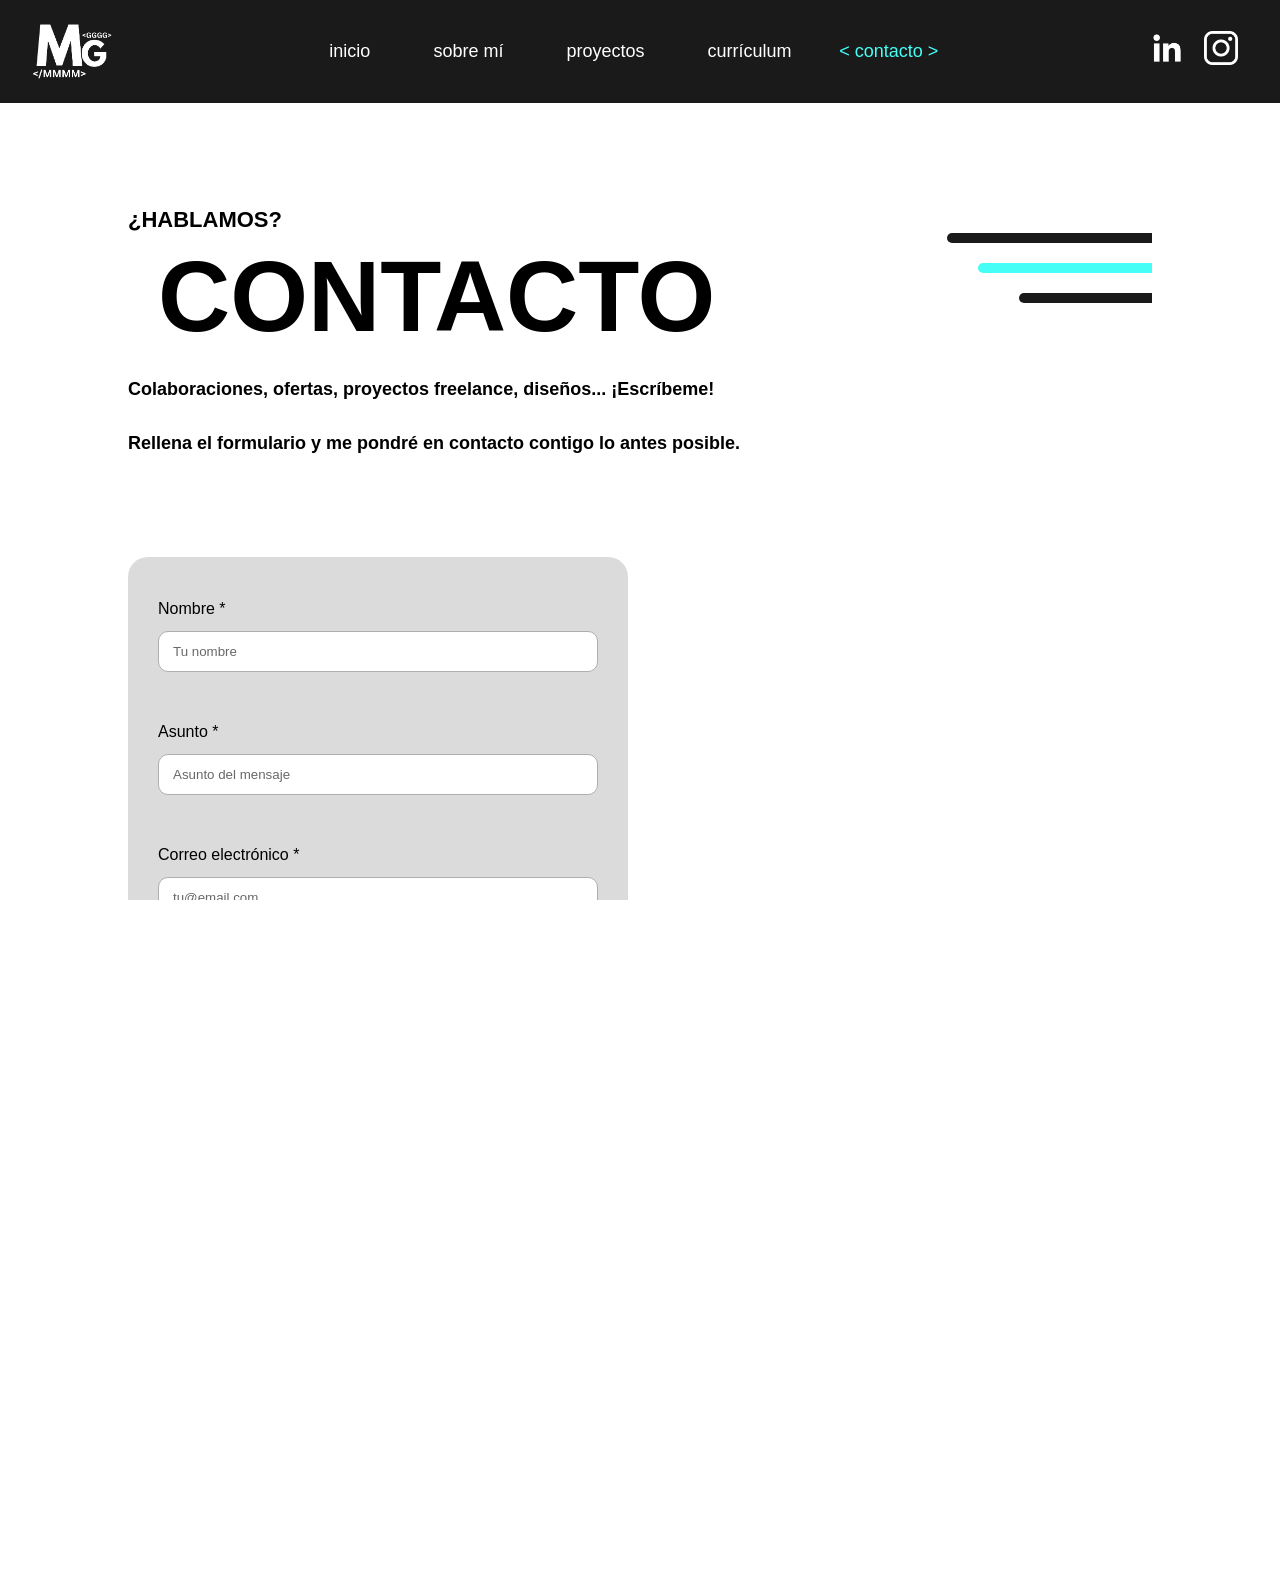
==== pages/contacto.html @ 73f835e0 "Initial commit" ====
<!DOCTYPE html>
<html lang="es">
<head>
    <meta charset="UTF-8">
    <meta name="viewport" content="width=device-width, initial-scale=1.0">
    <title>Miguel Gisbert - Contacto</title>

    <link rel="icon" type="image/png" href="../favicon/favicon-96x96.png" sizes="96x96" />
    <link rel="icon" type="image/svg+xml" href="../favicon/favicon.svg" />
    <link rel="shortcut icon" href="../favicon/favicon.ico" />
    <link rel="apple-touch-icon" sizes="180x180" href="../favicon/apple-touch-icon.png" />
    <meta name="apple-mobile-web-app-title" content="Miguel Gisbert" />
    <link rel="manifest" href="../favicon/site.webmanifest" />

    <link rel="stylesheet" href="../css/generic.css">
</head>

<body>
    <header>
        
        <img class="header_logo" src="../media/logo_white.png" alt="header_logo">

        <div class="hamburguer_box off">
            <img class="hamburguer_menu" src="../media/menu_hamburguesa.png" alt="hamburguer_menu">
        </div>
       
        <nav class="menu_header">
            <a class="nav_link white" href="../index.html">
                <span class="sign">&lt;</span>
                <span class="text_plain">inicio</span>
                <span class="sign">&gt;</span>
            </a>
            <a class="nav_link white" href="../pages/sobre_mi.html">
                <span class="sign">&lt;</span>
                <span class="text_plain">sobre mí</span>
                <span class="sign">&gt;</span>
            </a>
            <a class="nav_link white" href="../pages/proyectos.html">
                <span class="sign">&lt;</span>
                <span class="text_plain">proyectos</span>
                <span class="sign">&gt;</span>
            </a>
            <a class="nav_link white" href="../pages/curriculum.html">
                <span class="sign">&lt;</span>
                <span class="text_plain">currículum</span>
                <span class="sign">&gt;</span>
            </a>
            <a class="nav_link white selected active" href="../pages/contacto.html">
                <span class="sign">&lt;</span>
                <span class="text_plain">contacto</span>
                <span class="sign">&gt;</span>
            </a>
        </nav>

        <div class="hamburguer_overlay">

            <img class="overlay_logo" src="../media/logo_white.png" alt="header_logo">

            <nav class="menu_responsive">
                <a class="nav_link white" href="../index.html">
                    <span class="sign">&lt;</span>
                    <span class="text_plain">inicio</span>
                    <span class="sign">&gt;</span>
                </a>
                <a class="nav_link white" href="../pages/sobre_mi.html">
                    <span class="sign">&lt;</span>
                    <span class="text_plain">sobre mí</span>
                    <span class="sign">&gt;</span>
                </a>
                <a class="nav_link white" href="../pages/proyectos.html">
                    <span class="sign">&lt;</span>
                    <span class="text_plain">proyectos</span>
                    <span class="sign">&gt;</span>
                </a>
                <a class="nav_link white" href="../pages/curriculum.html">
                    <span class="sign">&lt;</span>
                    <span class="text_plain">currículum</span>
                    <span class="sign">&gt;</span>
                </a>
                <a class="nav_link white selected active" href="../pages/contacto.html">
                    <span class="sign">&lt;</span>
                    <span class="text_plain">contacto</span>
                    <span class="sign">&gt;</span>
                </a>
            </nav>

            <div class="overlay_social">
                <a class="logo_social_overlay logo_linkedin" href="https://www.linkedin.com/in/miguelgisbertrobert" target="_blank" rel="noopener noreferrer">
                    <img src="../media/logo_linkedin.png" alt="logo_linkedin">
                </a>
                <a class="logo_social_overlay logo_instagram" href="https://www.instagram.com/miguelgisbert12/" target="_blank" rel="noopener noreferrer">
                    <img src="../media/logo_instagram.png" alt="logo_instagram">
                </a>
            </div>
        </div>

        <div class="header_social">
            <a class="logo_social_header logo_linkedin" href="https://www.linkedin.com/in/miguelgisbertrobert" target="_blank" rel="noopener noreferrer">
                <img src="../media/logo_linkedin.png" alt="logo_linkedin">
            </a>
            <a class="logo_social_header logo_instagram" href="https://www.instagram.com/miguelgisbert12/" target="_blank" rel="noopener noreferrer">
                <img src="../media/logo_instagram.png" alt="logo_instagram">
            </a>
        </div>
    </header>

    <main>
        <div class="centered guided">
            <section id="contact_section">
                <section id="block_title_contact">
                    <h3>¿HABLAMOS?</h3>
                    <div id="title_contact">
                        <h2>CONTACTO</h2>
                    </div>
                </section>

                <div id="order_box_contact" class="order_box">
                    <div id="contact_lines" class="decoration_lines_box">
                        <hr class="long_line">
                        <hr class="medium_line">
                        <hr class="short_line">
                    </div>
                </div>
            </section>

            <section id="contact_main">
                <h3>
                    Colaboraciones, ofertas, proyectos freelance, diseños... ¡Escríbeme! <br><br>
                    Rellena el formulario y me pondré en contacto contigo lo antes posible.
                </h3>

                <div id="contact_main_row">
                    <form id="contact_form" novalidate netlify>

                        <div class="form_box">

                            <div class="form_row">
                                <label for="cf_name">Nombre *</label>
                                <input type="text" name="name" id="cf_name" required autocomplete="name" placeholder="Tu nombre">
                                <p class="error" id="err_name" aria-live="polite"></p>
                            </div>

                            <div class="form_row">
                                <label for="cf_subject">Asunto *</label>
                                <input type="text" name="subject" id="cf_subject" required placeholder="Asunto del mensaje">
                                <p class="error" id="err_subject" aria-live="polite"></p>
                            </div>

                        </div>

                        <div class="form_box">

                            <div class="form_row">
                                <label for="cf_email">Correo electrónico *</label>
                                <input type="email" name="email" id="cf_email" required autocomplete="email" inputmode="email" placeholder="tu@email.com">
                                <p class="error" id="err_email" aria-live="polite"></p>
                            </div>

                            <div class="form_row">
                                <label for="cf_phone">Teléfono (opcional)</label>
                                <input type="tel" name="phone" id="cf_phone" autocomplete="tel" inputmode="tel" placeholder="+34 666 666 666" pattern="^[0-9+()\-.\s]{6,}$">
                                <p class="error" id="err_phone" aria-live="polite"></p>
                            </div>

                        </div>

                        <div class="form_row">
                            <label for="cf_message">Mensaje *</label>
                            <textarea name="message" id="cf_message" rows="6" required placeholder="Escribe aquí tu mensaje..."></textarea>
                            <p class="error" id="err_message" aria-live="polite"></p>
                        </div>

                        <button type="submit" id="cf_submit">
                            <span>Enviar</span>
                        </button>

                        <p class="form_feedback" id="cf_feedback" aria-live="polite"></p>

                    </form>

                    <img id="logo_black_big" src="../media/logo_black_smoothed.png" alt="logo_mg">
                </div>

                
            </section>
        </div>

        <div id="arrow_up">
            <img class="arrowup" src="../media/up_arrow.png" alt="arrow_up">
            <img class="arrowup_visible" src="../media/up_arrow.png" alt="arrow_up">
        </div>
        
    </main>

    <footer>
        <div class="footer_info">
            <p><span class="poppins_regular">© Mg 2025</span> Miguel Gisbert Robert</p>
        </div>

        <nav class="menu_footer">
            <a class="nav_link_footer" href="../index.html">inicio</a>
            <a class="nav_link_footer" href="../pages/sobre_mi.html">sobre mí</a>
            <a class="nav_link_footer" href="../pages/proyectos.html">proyectos</a>
            <a class="nav_link_footer" href="../pages/curriculum.html">currículum</a>
            <a class="nav_link_footer" href="../pages/contacto.html">contacto</a>
        </nav>
    </footer>

    <script src="../js/generic.js"></script>
</body>

</html>
---- css/generic.css ----
/* Estilos generales */
/* ------------------------------------------------------------------------- */

/* Paleta de colores */

.black {
    color: #1A1A1A;
}

.black_background {
    background-color: #1A1A1A;
}

.white {
    color: white;
}

.white_background {
    background-color: white;
}

.blue {
    color: #45FFF6;
}

.blue_background {
    background-color: #45FFF6;
}

.grey {
    color: #AEAEAE; 
}

.grey_background {
    background-color: #AEAEAE;
}

.dark_grey {
    color: #686868;
}

.dark_grey_background {
    background-color: #686868;
}

.light_grey {
    color: #D9D9D9;
}

.light_grey_background {
    background-color: #D9D9D9;
}

.transparent_grey {
    color: #EDEDED;
}

.transparent_grey_background {
    background-color: #EDEDED;
}

.green {
    color: #C9E265;
}

.red {
    color: rgb(253, 63, 63);
}

.orange {
    color: rgb(255, 136, 0);
}

.yellow {
    color: #FFB927;
}

.pink {
    color: #FF849D;
}

.dark_blue {
    color: #499092;
}

.green_background {
    background-color: #C9E265;
}

/* Fuentes y estilos */

@font-face { /* Poppins regular */
    font-family: Poppins_regular;
    src: url(../fonts/Poppins/Poppins-Regular.ttf);
}

@font-face { /* Poppins semibold */
    font-family: Poppins_semibold;
    src: url(../fonts/Poppins/Poppins-SemiBold.ttf);
}

@font-face { /* Poppins bold */
    font-family: Poppins_bold;
    src: url(../fonts/Poppins/Poppins-Bold.ttf);
    font-weight: bold;
}

@font-face { /* Poppins italic */
    font-family: Poppins_italic;
    src: url(../fonts/Poppins/Poppins-Italic.ttf);
}

@font-face { /* Poppins light */
    font-family: Poppins_light;
    src: url(../fonts/Poppins/Poppins-Light.ttf);
}

@font-face { /* League Spartan regular */
    font-family: League_spartan_regular;
    src: url(../fonts/League_Spartan/static/LeagueSpartan-Regular.ttf);
}

@font-face { /* League Spartan semibold */
    font-family: League_spartan_semibold;
    src: url(../fonts/League_Spartan/static/LeagueSpartan-SemiBold.ttf);
}

@font-face { /* League Spartan bold */
    font-family: League_spartan_bold;
    src: url(../fonts/League_Spartan/static/LeagueSpartan-Bold.ttf);
}

@font-face { /* League spartan light */
    font-family: League_spartan_light;
    src: url(../fonts/League_Spartan/static/LeagueSpartan-Light.ttf);
}

.poppins_regular {
    font-family: 'Poppins_regular', sans-serif;
}

.poppins_semibold {
    font-family: 'Poppins_semibold', sans-serif;
}

.poppins_bold {
    font-family: 'Poppins_bold', sans-serif;
}

.poppins_italic {
    font-family: 'Poppins_italic', sans-serif;
}

.poppins_light {
    font-family: 'Poppins_light', sans-serif;
}

.league_spartan_regular {
    font-family: 'League_spartan_regular', sans-serif;
}

.league_spartan_semibold {
    font-family: 'League_spartan_semibold', sans-serif;
}

.league_spartan_bold {
    font-family: 'League_spartan_bold', sans-serif;
}

.league_spartan_light {
    font-family: 'League_spartan_light', sans-serif;
}

/* Configuración básica */

* {
    margin: 0;
    padding: 0;
    box-sizing: border-box;
    overflow: hidden;
}

body {
    overflow-y: scroll;
}

html, body {
    height: 100%;
    line-height: 1.5;
    font-family: 'Poppins_regular', sans-serif;
    font-size: 16px;
}

a {
    text-decoration: none;
    color: inherit;
}

ul, ol {
    list-style: none;
}

/* Configuración avanzada */

.selected {
    color: #45FFF6;
}

.off {
    display: none !important;
}

/* CSS común en todas las páginas */
/* ---------------------------------------------------------------------------- */

/* Volver al principio de la página */

#arrow_up {
    position: absolute;
    z-index: 2;
    right: 0;
    bottom: 0;
    margin: 0px 40px 70px 0px;
    display: flex;
    flex-direction: column;
    cursor: pointer;
    padding-bottom: 20px;
    transition: opacity 0.5s ease;
}

#arrow_up img {
    width: 48px;
}

.arrowup {
    opacity: 0;
    transition: opacity 0.5s ease;
}

#arrow_up:hover .arrowup {
    opacity: 1;
}

/* Header */

header {
    width: 100%;
    display: flex;
    background-color: #1A1A1A;
    justify-content: space-evenly;
    align-items: center;
    gap: 1rem;
    padding: 0.2rem 2rem;
}

.header_logo {
    width: 80px;
    margin: 20px 0px;
    transition: transform 0.5s ease;
    cursor: pointer;
}

.header_logo:hover {
    transform: scale(0.97);
}

.hamburguer_size {
    clip-path: circle(150% at top right);
    flex-direction: column;
}

.header_social {
    height: auto;
    display: flex;
    justify-content: center;
}

.logo_social_header img {
    width: 100%;
    max-width: 34px;
    margin: 10px;
    transition: opacity 0.5s ease;
}

.logo_linkedin img:hover, .logo_instagram img:hover {
    opacity: 0.8;
}

.menu_header {
    display: flex;
    justify-content: center;
    gap: 2rem;
    flex: 1;
    text-align: center;
}

.nav_link {
    font-family: 'Poppins_regular', sans-serif;
    font-size: 18px;
    text-decoration: none;
}

.nav_link .sign {
    opacity: 0;
    transition: opacity 0.3s ease;
}

.nav_link.active .sign {
    opacity: 1;
}

/* Overlay menú hamburguesa */

.hamburguer_overlay {
    position: fixed;
    top: 0;
    left: 0;
    width: 100vw;
    height: 100vh;
    background: #000;
    clip-path: circle(0% at top right);
    transition: clip-path 0.6s ease-in-out;
    z-index: 99;
    display: flex;
    flex-direction: column;
    gap: 100px;
    justify-content: flex-start;
    align-items: center;
    padding: 2rem;
    padding-top: 200px;
    box-sizing: border-box;
}

.hamburguer_overlay.activo {
    clip-path: circle(150% at top right);
}

.menu_responsive {
    display: flex;
    flex-direction: column;
    gap: 60px;
    align-items: center;
}

.menu_responsive a {
    color: white;
    text-decoration: none;
    font-size: 1.5rem;
}

.menu_responsive a.selected {
    color: #45FFF6;
}

body.menu_abierto {
    overflow: hidden;
    padding-right: 15px;
}

.overlay_logo {
    width: 60px;
    overflow: visible;
    margin: 23px 0px 0px 32px; 
    transition: transform 0.5s ease;
    position: absolute;
    left: 0;
    top: 0;
    cursor: pointer;
}

.overlay_logo:hover {
    transform: scale(0.97);
}

.overlay_social {
    position: absolute;
    right: 0;
    bottom: 0;
    margin: 0px 50px 50px 0px;
    display: flex;
    gap: 20px;
}

.logo_social_overlay img {
    width: 34px;
    transition: opacity 0.4s ease;
}

.hamburguer_menu {
    width: 40px;
    cursor: pointer;
    transition: opacity 0.5s ease;
}

.hamburguer_menu:hover {
    opacity: 0.5;
}

/* Footer */

footer {
    padding: 20px 0px 20px 0px;
    display: flex;
    justify-content: space-around;
    background-color: #D9D9D9;
}

footer p, footer a {
    font-family: 'Poppins_light', sans-serif;
}

footer a:hover {
    text-decoration: underline;
}

.menu_footer {
    width: auto;
    display: flex;
    gap: 20px;
}

/* CSS página principal */
/* ---------------------------------------------------------------------------- */

/* Carousel principal */

#carousel {
    width: 100%;
    height: 650px;
    overflow: hidden;
    display: flex;
    position: relative;
    justify-content: space-around;
    gap: 150px;
    border-bottom: 2px solid #e2e2e2
}

.main_image {
    position: absolute;
    z-index: 1;
    left: 0;
    right: 0;
    bottom: 0;
    margin: auto;
    transition: transform 1s ease;
    height: 90%;
    margin-top: 80px;
    pointer-events: none;
}

.exit_right_img {
    transform: translateX(200%);
}

.static_img {
    transition: transform 1s ease;
    transform: translateX(0%);
}

.exit_left_img {
    transform: translateX(-200%);
}

.menu_category {
    font-size: 42px;
    color: #AEAEAE;
    cursor: pointer;
    height: fit-content;
}

.menu_category:hover {
    text-decoration: overline;
}

#web_design_category {
    margin-top: 200px;
    margin-right: -70px;
}

#video_category {
    margin-top: 300px;
}

.category_selected {
    color: #1A1A1A;
}

/* Sección últimos proyectos */

.last_projects {
    width: 100%;
    display: flex;
    flex-direction: column;
    align-items: center;
    margin: 60px 0px 60px 0px;
    transition: opacity 0.5s ease, transform 0.5s ease;
    opacity: 1;
    transform: translateY(0px);
}

.animation_exit {
    opacity: 0;
    transform: translateY(20px);
    pointer-events: none;
}

.animation_entry {
    opacity: 1;
    transform: translateY(0px) !important;
    pointer-events: auto;
}

.move_down {
    transform: translateY(20px);
}

.txt_ultimos_proyectos {
    font-size: 40px;
}

.txt_categoria_proyecto {
    font-size: 30px;
    color: #686868;
    margin-bottom: 20px;
}

.projects_box {
    display: grid;
    grid-template-columns: repeat(3, 1fr);  /* Modificar si hay menos de 3 proyectos */
    gap: 24px;
    justify-content: center;
    padding: 0 40px;
    box-sizing: border-box;
    margin: 30px 0;
    overflow: visible;
}

.project_box {
    background-color: white;
    border-radius: 16px;
    box-shadow: 0 8px 30px rgba(0, 0, 0, 0.12);
    overflow: hidden;
    transition: transform 0.3s ease, box-shadow 0.3s ease;
    display: flex;
    flex-direction: column;
    cursor: pointer;
}

.project_box:hover {
    transform: translateY(-6px);
    box-shadow: 0 16px 40px rgba(0, 0, 0, 0.12);
}

.img_frame {
    width: 100%;
    overflow: hidden;
    display: flex;
    justify-content: center;
    align-items: center;
}

.img_frame img {
    width: 100%;
    height: 300px;
    object-fit: cover;
    display: block;
    border-radius: 16px 16px 0 0;
}

.info_project_box {
    width: 100%;
    display: flex;
    flex-direction: column;
    align-items: flex-start;
    padding: 20px;
    margin-top: 10px;
    gap: 5px;
}

.project_title {
    font-size: 30px;
    color: #1A1A1A;
    margin: 0;
    font-family: 'League_spartan_regular', sans-serif;
}

.date {
    font-family: 'League_spartan_regular', sans-serif;
    font-size: 20px;
    color: #686868;
    margin: 0;
}

.tag_box {
    display: flex;
    gap: 8px;
    margin-top: 20px;
}

.tag {
    background-color: #45FFF6;
    color: #1A1A1A;
    font-size: 16px;
    padding: 8px 20px 4px 20px;
    border-radius: 20px;
    font-weight: 500;
    text-transform: uppercase;
    border: 1px solid #EDEDED;
}

.tag p {
    font-family: 'League_spartan_semibold';
}

.small_screen_text {
    display: none;
}

/* CSS sobre mí */
/* ---------------------------------------------------------------------------- */

.centered {
    width: 80%;
    display: flex;
    flex-direction: column;
    justify-content: center;
    margin: auto;
}

.not_centered {
    width: 100%;
    display: flex;
    flex-direction: column;
    justify-content: center;
    margin: auto;
}

/* Bloque introductorio */

#introduction_section {
    width: 100%;
    display: flex;
    flex-direction: row;
    justify-content: center;
    margin-top: 100px;
    margin-bottom: 130px;
}

#block_about {
    display: flex;
    flex-direction: column;
    width: 50%;
}

#block_about h2 {
    font-family: 'Poppins_light', sans-serif;
    font-size: 100px;
    overflow: hidden;
}

#block_about h3 {
    font-size: 22px;
}

#block_about #title_mg {
    line-height: 1.0;
    margin: 10px 0px 70px 30px;
}

#description_mg {
    display: flex;
    flex-direction: column;
    gap: 30px;
    width: 80%;
}

#subtitle_description {
    font-size: 18px;
}

#block_image {
    width: 50%;
    height: 800px;
    display: flex;
    border-radius: 20px;
    justify-content: flex-end;
}

#block_image img {
    max-width: 100%;
    height: auto;
    object-fit: cover;
    object-position: center center;
    border-radius: 20px;
}

/* Bloque diseño web */

#web_info_section {
    display: flex;
    flex-direction: column;
    gap: 50px;
    margin-bottom: 200px;
}

.titles_info {
    display: flex;
    flex-direction: column;
}

.filled_box {
    background-color: #1A1A1A;
    width: 400px;
}

.filled_box h3 {
    font-family: 'League_spartan_light';
    font-size: 40px;
    padding: 8px 0px 5px 40px;
}

.outline_box {
    width: 600px;
    margin-left: 30px;
    border: 2px solid #1A1A1A;
    margin-top: -2px;
}

.outline_box p {
    padding: 12px 30px 12px 30px;
    font-family: 'Poppins_semibold', sans-serif;
    font-size: 16px;
}

.title_programmes {
    margin-left: 40px;
    font-size: 24px;
}

.programmes_and_software {
    display: flex;
    flex-direction: row;
    flex-wrap: wrap;
    gap: 30px;
}

.programme_box {
    width: 200px;
    height: auto;
    padding: 30px;
    background-color: #1A1A1A;
    border-radius: 20px;
    border-bottom: 10px solid #AEAEAE;
    display: flex;
    flex-direction: column;
    gap: 10px;
    transition: border-color 0.5s ease, transform 0.5s ease;
    cursor: pointer;
}

.programme_box:hover {
    border-bottom: 10px solid #45FFF6;
    transform: scale(0.99);
}

.programme_box:hover p {
    opacity: 1;
}

.programme_box img {
    width: 60px;
}

.programme_box h3 {
    color: white;
    font-family: 'Poppins_light', sans-serif;
    font-size: 24px;
}

.programme_box p {
    width: fit-content;;
    color: white;
    transition: opacity 0.5s ease;
    font-size: 16px;
    font-family: 'Poppins_light', sans-serif;
    text-underline-offset: 5px;
    opacity: 0;
}

/* Bloque: qué ofrezco (diseño web) */

#web_services_section {
    margin: 0;
    padding: 50px 0px 100px 0px;
    display: flex;
    flex-direction: row;
    align-items: center;
    justify-content: center;
    background-color: #EDEDED;
    position: relative;
    margin-bottom: 200px;
}

.services_section {
    width: 40%;
    display: flex;
    flex-direction: column;
    justify-content: center;
    align-items: flex-start;
}

.image_services_box {
    width: 40%;
    height: auto;
    display: flex;
    justify-content: flex-end;
    overflow: hidden;
}

#about_image2 {
    position: absolute;
    width: 300px;
    margin-right: 200px;
    bottom: 0;
}

.logo_in_circle {
    position: absolute;
    width: 90px;
    margin-right: 90px;
}

.services_section span {
    color: #AEAEAE;
}

.title_services {
    margin-bottom: 60px;
    font-size: 24px;
    margin-left: 40px;
    padding-top: 20px;
}

.services {
    display: flex;
    flex-direction: column;
    width: 100%;
}

.service_offered {
    width: fit-content;
    display: flex;
    align-items: center;
    gap: 5px;
    margin-left: 30px;
    overflow: visible;
}

.modern_ball {
    border-radius: 100%;
    background-color: #1A1A1A;
    display: flex;
    align-items: center;
    justify-content: flex-end;
    color: #45FFF6;
    font-family: 'Poppins_light', sans-serif;
}

.ball_blank1 {
    width: 60px;
    height: 60px;
    border-left: 5px solid #45FFF6;
    border-bottom: 2px solid #45FFF6;
    margin-top: -10px;
}

.ball_blank2 {
    width: 70px;
    height: 70px;
    border-left: 5px solid #45FFF6;
    border-bottom: 2px solid #45FFF6;
    margin-top: -50px;
    margin-left: 230px;
}

.ball_blank3 {
    width: 40px;
    height: 40px;
    border-left: 3px solid #45FFF6;
    border-bottom: 2px solid #45FFF6;
    margin-left: 20px;
}

.ball_blank4 {
    width: 550px;
    height: 550px;
    border-right: 10px solid #45FFF6;
    border-bottom: 10px solid #45FFF6;
    margin-top: 70px;
}

.ball1 {
    width: 150px;
    height: 150px;
    border-left: 5px solid #45FFF6;
    border-bottom: 2px solid #45FFF6;
    padding-right: 3px;
}

.ball2 {
    width: 200px;
    height: 200px;
    border-left: 5px solid #45FFF6;
    border-bottom: 2px solid #45FFF6;
    padding-right: 3px;
}

.ball3 {
    width: 150px;
    height: 150px;
    border-left: 5px solid #45FFF6;
    border-bottom: 2px solid #45FFF6;
    padding-right: 3px;
}

.ball4 {
    width: 170px;
    height: 170px;
    border-left: 5px solid #45FFF6;
    border-bottom: 2px solid #45FFF6;
    padding-right: 3px;
}

.service2 {
    margin-top: -30px;
    margin-left: 50px;
}

.service3 {
    margin-top: 10px;
}

.service4 {
    margin-top: -20px;
    margin-left: 50px;
}

/* Bloque edición de vídeo */

#logo_filmora {
    border-radius: 10px;
}

#video_info_section {
    display: flex;
    flex-direction: column;
    gap: 50px;
    margin-bottom: 200px;
}

#video_services_section {
    margin: 0;
    padding: 50px 0px 100px 0px;
    display: flex;
    flex-direction: row;
    align-items: center;
    justify-content: center;
    background-color: #EDEDED;
    position: relative;
}

.background {
    position: relative;
    z-index: 1;
    overflow: hidden;
}

.background::before {
    content: "";
    position: absolute;
    inset: 0;
    z-index: -1;
    background-image: url("../media/about_image3.png");
    background-position: center center;
    background-repeat: no-repeat;
    background-size: cover;
    transform: rotate(-25deg);
    margin-top: 60px;
}

#logo_in_circle2 {
    margin-right: 400px;
    margin-bottom: 120px;
}

/* Call to action - Descubre mis proyectos */

#call_to_action_projects {
    width: 100%;
    height: 400px;
    position: relative;
    z-index: 1;
    overflow: hidden;
    display: flex;
    justify-content: center;
    align-items: center;
}

#call_to_action_projects::before {
    content: "";
    position: absolute;
    inset: 0;
    background-image: url("../media/call_to_action.png");
    background-size: cover;
    background-repeat: none;
    zoom: 500%;
    background-position: top left 20px;
    filter: contrast(30%) brightness(145%);
    z-index: -1;
}

#redirect_projects {
    position: relative;
  display: inline-block;
  padding: 1rem 2rem;
  font-weight: bold;
  font-size: 1.1rem;
  color: #1A1A1A;
  text-decoration: none;
  text-transform: uppercase;
  border: 2px solid #1A1A1A;
  background-color: transparent;
  overflow: hidden;
  z-index: 1;
  transition: color 0.3s ease;
}

#redirect_projects::before {
  content: '';
  position: absolute;
  left: 0;
  bottom: 0;
  width: 100%;
  height: 0%;
  background-color: #45FFF6;
  z-index: -1;
  transition: height 0.3s ease;
}

#redirect_projects:hover::before {
  height: 100%;
}

#redirect_projects:hover {
  color: #1A1A1A;
}

/* CSS proyectos */
/* ---------------------------------------------------------------------------- */

/* Filtrar y ordenar proyectos */

#projects_main_section {
    width: 100%;
    display: flex;
    flex-direction: row;
    margin-top: 100px;
    margin-bottom: 100px;
    justify-content: space-between;
    overflow: visible;
}

#block_title_projects {
    display: flex;
    flex-direction: column;
    width: 50%;
}

#block_title_projects h2 {
    font-family: 'Poppins_light', sans-serif;
    font-size: 100px;
    overflow: hidden;
}

#block_title_projects h3 {
    font-size: 22px;
}

#block_title_projects #title_projects {
    line-height: 1.0;
    margin: 10px 0px 70px 30px;
}

#filters_box {
    display: flex;
    gap: 20px;
    margin-left: 32px;
}

#filters_box button {
    padding: 14px 40px;
    border-radius: 40px;
    cursor: pointer;
    font-size: 20px;
    font-family: 'League_spartan_semibold', sans-serif;
    background-color: white;
    transition: background-color 0.2s ease;
    border: 2px solid #1A1A1A;
}

#filters_box button:hover {
    background-color: #45FFF6;
}

#filters_box button.active {
    background-color: #45FFF6 !important;
}

.order_box {
    display: flex;
    flex-direction: column;
    justify-content: space-between;
    overflow: visible;
    width: 50%;
}

.decoration_lines_box {
    margin: 30px 0px 0px 0px;
    display: flex;
    flex-direction: column;
    gap: 20px;
    align-items: flex-end;
}

.decoration_lines_box hr {
    height: 10px;
    border-radius: 10px 0px 0px 10px;
    border: none;
    background-color: #1A1A1A;
}

.decoration_lines_box .long_line {
    width: 100%;
}

.decoration_lines_box .medium_line {
    width: 85%;
    background-color: #45FFF6;
}

.decoration_lines_box .short_line {
    width: 65%;
}

#order_by {
    display: flex;
    gap: 20px;
    justify-content: flex-end;
    overflow: visible;
    margin-top: 100px;
}

#order_by p {
    padding-top: 10px;
}

#accordion_buttons {
    display: flex;
    flex-direction: column;
    overflow: visible;
}

.accordion_button {
    display: flex;
    align-items: center;
    gap: 20px;
    border: 2px solid #1A1A1A;
    padding: 8px 16px;
    cursor: pointer;
    transition: all 0.3s ease,;
    order: 2;
}

.accordion_button img {
    display: none;
}

.accordion_button.order_selected {
    order: 1;
}

.accordion_button.order_selected img {
    display: block;
    width: 16px;
    transform: rotate(-90deg);
}

.accordion_button:not(.order_selected) {
    opacity: 0;
    pointer-events: none;
    max-height: 0;
    overflow: hidden;
    transform: translateY(-10px);
    transition: opacity 0.3s ease, transform 0.4s ease-in-out, max-height 0.6s ease;
}

#accordion_buttons.open .accordion_button:not(.order_selected) {
    opacity: 1;
    pointer-events: auto;
    max-height: 100px;
    transform: translateY(0);
    border-top: none;
}

#accordion_buttons.open .accordion_button:not(.order_selected):hover {
    background-color: #45FFF6;
}

.accordion_button .arrow_accordion {
    transition: transform 0.3s ease;
    display: none;
}

.accordion_button.order_selected h4 {
    font-family: 'Poppins_regular', sans-serif;
}

.accordion_button:not(.order_selected) h4 {
    font-family: 'Poppins_light', sans-serif;
}

.accordion_button.order_selected .arrow_accordion {
    display: inline-block;
}

#accordion_buttons.open .accordion_button.order_selected .arrow_accordion {
    transform: rotate(0deg);
}

/* Proyectos esquema */

#projects {
    display: flex;
    flex-direction: column;
    gap: 50px;
}

#projects h3 {
    font-family: 'League_spartan_light', sans-serif;
    font-size: 24px;
}

#projects_schema {
    display: grid;
    grid-template-columns: repeat(auto-fit, minmax(350px, 1fr));
    gap: 20px;
    max-width: 1400px;
    box-sizing: border-box;
    overflow: visible;
    margin-bottom: 100px;
}

.project_box {
    max-width: 450px;
}

/* CSS currículum */
/* ---------------------------------------------------------------------------- */

#curriculum_section {
    width: 100%;
    display: flex;
    flex-direction: row;
    margin-top: 100px;
    margin-bottom: 100px;
    justify-content: space-between;
    overflow: visible;
}

#block_title_curriculum {
    display: flex;
    flex-direction: column;
    width: 50%;
}

#block_title_curriculum h2 {
    font-family: 'Poppins_light', sans-serif;
    font-size: 100px;
    overflow: hidden;
}

#block_title_curriculum h3 {
    font-size: 22px;
}

#block_title_curriculum #title_curriculum {
    line-height: 1.0;
    margin: 10px 0px 70px 30px;
}

#curriculum_main {
    display: flex;
    flex-direction: column;
    margin-bottom: 150px;
}

.guided {
    position: relative;
}

.cv_blocks {
    gap: 100px;
    display: flex;
    flex-direction: column;
}

.cv_block_title {
    color: #45FFF6;
    font-size: 60px;
    font-family: 'League_spartan_light', sans-serif;
    padding-bottom: 30px;
}

.cv_list {
    display: flex;
    flex-direction: column;
    gap: 60px;
}

.cv_list li div {
    display: flex;
    flex-direction: row;
    align-items: baseline;
    gap: 30px;
    margin-bottom: 20px;
}

.cv_list li h4 {
    font-size: 24px;
    font-family: 'Poppins_bold', sans-serif;
}

.cv_list li h5 {
    font-size: 20px;
    font-family: 'Poppins_light', sans-serif;
    padding-bottom: 16px;
    color: #686868;
}

.cv_list li span {
    font-size: 20px;
    font-family: 'Poppins_semibold', sans-serif;
    color: #686868;
    text-align: left;
}

.cv_list p {
    font-size: 18px !important;
    line-height: 1.8;
    width: 60%;
    min-width: 920px;
}

.cursive {
    font-family: 'Poppins_italic', sans-serif !important;
    font-size: 18px !important;
}

.cv_tags {
    display: flex;
    flex-direction: column;
    gap: 20px;
}

.cv_boxes {
    gap: 20px;
    display: flex;
    flex-direction: column;
}

.cv_tags li {
    font-size: 20px;
    font-family: 'Poppins_semibold', sans-serif;
    color: #1A1A1A;
    position: relative;
    padding-left: 22px;
}

.cv_tags li::before {
  content: "·";
  position: absolute;
  left: 0;
}

#download_cv {
    position: absolute;
    right: 0;
    top: 0;
    border: 2px solid #45FFF6;
    padding: 30px 50px;
    border-radius: 20px;
    display: flex;
    flex-direction: column;
    gap: 20px;
    margin-top: 280px;
}

#download_cv h4 {
    font-size: 20px;
    font-family: 'Poppins_regular', sans-serif;
}

#download_cv a {
    background-color: #45FFF6;
    border: none;
    padding: 12px 24px;
    border-radius: 14px;
    font-size: 16px;
    font-family: 'Poppins_semibold', sans-serif;
    width: fit-content;
    cursor: pointer;
    transition: background-color 0.3s ease, transform 0.3s ease, box-shadow 0.3s ease;
    display: flex;
    align-items: center;
    gap: 10px;
}

#txt_descargar {
    transform: translateX(8px);
    transition: transform 0.3s ease;
}

#download_cv a:hover {
    background-color: white;
    box-shadow: 0 4px 12px rgba(26, 26, 26, 0.20);
}

#download_cv a:hover #txt_descargar {
    transform: translateX(0px);
}

#download_cv a img {
    width: 12px;
    transform: translateY(-40px);
    opacity: 0;
    transition: transform 0.4s ease, opacity 0.4s ease;
}

#download_cv a:hover img {
    transform: translateY(0px);
    opacity: 1;
}

.text_link {
    text-decoration: underline;
    transition: color 0.3s ease;
}

.text_link:hover {
    color: #1A1A1A;
}

#programmes_columns {
    display: flex;
    flex-direction: row;
    flex-wrap: wrap;
    gap: 100px;
}

.programmes_column {
    display: flex;
    flex-direction: column;
}

.programmes_column ul {
    margin-top: 16px;
    display: flex;
    flex-direction: column;
    gap: 10px;
    min-width: 200px;
}

.programmes_column h4 {
    font-size: 24px;
    font-family: 'Poppins_bold', sans-serif;
}

.programmes_column li {
    font-size: 18px;
}

/* CSS contacto */
/* ---------------------------------------------------------------------------- */

#contact_section {
    width: 100%;
    display: flex;
    flex-direction: row;
    margin-top: 100px;
    margin-bottom: 30px;
    justify-content: space-between;
    overflow: visible;
}

#block_title_contact {
    display: flex;
    flex-direction: column;
    width: 50%;
}

#block_title_contact h2 {
    font-family: 'Poppins_light', sans-serif;
    font-size: 100px;
    overflow: hidden;
}

#block_title_contact h3 {
    font-size: 22px;
}

#block_title_contact #title_contact {
    line-height: 1.0;
    margin: 10px 0px 0px 30px;
}

#contact_main {
    display: flex;
    flex-direction: column;
    margin-bottom: 150px;
}

#contact_main h3 {
    font-size: 18px;
}

#contact_form {
    width: 90%;
    height: auto;
    max-width: 1000px;
    background-color: #D9D9D9;
    border-radius: 20px;
    padding: 40px 30px;
    display: flex;
    flex-direction: column;
    margin-top: 100px;
    min-width: 660px;
}

#contact_form input, #contact_form textarea {
    border-radius: 10px;
    width: 100%;
    padding: 12px 14px;
    border: 1px solid #AEAEAE;
    background: #fff;
    color: #1A1A1A;
    outline: none;
    transition: border-color .2s ease, box-shadow .2s ease, background-color .2s ease;
    font-family: 'Poppins_semibold', sans-serif;
}

#contact_form textarea::placeholder, #contact_form input::placeholder {
    font-family: 'Poppins_regular', sans-serif;
    color: #686868;
}

#contact_form textarea:focus, #contact_form input:focus {
    border-color: #45FFF6;
    box-shadow: 0 0 0 3px rgba(69,255,246,0.2);
}

.error{
  min-height: 18px;
  font-size: 0.85rem;
  color: #d45a5a;
}

.form_box {
    display: flex;
    flex-direction: row;
    gap: 30px;
}

.form_row {
    display: flex;
    flex-direction: column;
    gap: 10px;
    width: 100%;
}

#cf_submit{
  align-self: start;
  background-color: #686868;
  color: white;
  border: 2px solid transparent;
  padding: 12px 60px;
  border-radius: 10px;
  font-size: 16px;
  font-family: 'Poppins_semibold', system-ui, sans-serif;
  width: fit-content;
  cursor: pointer;
  display: inline-flex;
  align-items: center;
  gap: 10px;
  transition: background-color .3s ease, box-shadow .3s ease, transform .2s ease;
  align-self: flex-end;
}

#cf_submit:hover{
  background-color: transparent;
  border: 2px solid #1A1A1A;
  color: #1A1A1A;
}

#cf_submit:active{
  transform: translateY(1px);
}

#cf_submit:disabled{
  opacity: 0.6;
  cursor: not-allowed;
}

.form_feedback{
  min-height: 20px;
  color: #1A1A1A;
  margin-top: 6px;
}

#contact_main_row {
    display: flex;
    flex-direction: row;
    justify-content: space-between;
    align-items: flex-end;
    gap: 60px;
}

#logo_black_big {
    width: 890px;
    height: auto;
}

/* CSS new horizons */
/* ---------------------------------------------------------------------------- */

.black_background {
    background-color: #1A1A1A;
}

.background_project {
    width: 100%;
}

.vrs2 {
    opacity: 0.4;
    height: min-content;
    object-fit: cover;
}

#header_horizons {
    background-image: url("../media/fondo_horizons.jpg");
    background-repeat: no-repeat;
    background-position: center center;
    background-size: cover;
}

.header_project {
    width: 100%;
    position: relative;
    padding: 200px 0px 300px 200px;
    display: flex;
    flex-direction: column;
    align-items: flex-start;
}

.flex_box_project {
    display: flex;
    align-items: center;
    gap: 100px;
    overflow: visible;
}

.back_arrow {
    width: 30px;
    transition: transform 0.5s;
    cursor: pointer;
}

.back_arrow:hover {
    transform: translateX(-10px);
}

.content_project {
    display: flex;
    flex-direction: column;
    align-items: flex-start;
    min-width: none;
    height: auto;
    padding-bottom: 300px;
}

.section_content {
    width: 1100px;
    margin-left: 200px;
}

.titles_project {
    width: 800px;
}

.main_project_titles {
    display: flex;
    flex-direction: column;
    align-items: flex-end;
    width: fit-content;
    margin: auto;
}

.tags_box {
    display: flex;
    gap: 20px;
    justify-content: flex-end;
    z-index: 20;
    margin-bottom: -40px;
}

.tags_box div {
    border-radius: 30px;
    border: 2px solid white;
    padding: 5px 20px;
}

.tags_box div h3 {
    color: white;
    font-size: 20px;
    font-family: 'Poppins_light', sans-serif;
}

.buttons_project {
    display: flex;
    flex-direction: column;
    justify-content: center;
    align-items: center;
    gap: 30px;
    margin: auto;
    margin-top: 100px;
    
}

.buttons_project button {
    background: none;
    border: 2px solid white;
    padding: 10px 80px;
    color: white;
    font-family: 'Poppins_regular', sans-serif;
    font-size: 16px;
    cursor: pointer;
    transition: background-color 0.3s, color 0.3s;
}

.buttons_project button:hover {
    background-color: white;
    color: #1A1A1A;
}

.inline_buttons {
    display: flex;
    flex-direction: row;
    gap: 30px;
}

.objective_project {
    margin-top: 150px;
}

.title_content_project {
    font-family: 'Poppins_regular', sans-serif;
    font-size: 18px;
    padding-bottom: 50px;
}

.text_content_project {
    color: white;
}

.wprocess_project div {
    display: flex;
    gap: 30px;
    align-items: flex-start;
}

.wprocess_project div h2 {
    font-size: 36px;
    color: white;
    overflow: visible;
}

.section_content {
    margin-bottom: 140px;
}

.column_transform {
    display: flex;
    flex-direction: column;
}

.studies_done {
    display: flex;
    flex-wrap: wrap;
    margin-top: 20px;
}

.studies_done div {
    padding: 10px 30px;
    border: 1px solid white;
}

.studies_done div h3 {
    color: white;
    font-size: 16px;
    font-family: 'Poppins_regular', sans-serif;
}

.point_order {
    margin-bottom: 100px;
}

#point_order2 {
    margin-top: 200px !important;
}

#point_order4 {
    margin-bottom: 0px;
}

.programmes_software {
    display: flex;
    gap: 50px;
    flex-wrap: wrap;
}

.programmes_software div {
    display: flex;
    flex-direction: column;
    align-items: center;
    justify-content: flex-end;
    gap: 20px;
}

.programmes_software div img {
    width: 80px;
}

.programmes_software div h4 {
    color: white;
    font-size: 16px;
    font-family: 'Poppins_light', sans-serif;
}

#logo_love_img {
    width: 90px;
}

.gallery_pics {
    display: grid;
    grid-template-columns: repeat(auto-fit, minmax(250px, 1fr));
    max-width: 1400px;
    object-fit: cover;
    gap: 30px;
    width: 100%;
}

.gallery_pics div {
    position: relative;
    cursor: pointer;
}

.screenshot {
    width: 100%;
    border-radius: 10px;
    transition: filter 0.3s;
}

.gallery_pics div:hover .screenshot {
    filter: brightness(20%);
}

.gallery_pics div:hover .eye_icon {
    opacity: 1;
}

.eye_icon {
    position: absolute;
    z-index: 10;
    left: 0;
    right: 0;
    top: 0;
    bottom: 0;
    margin: auto;
    width: 60px;
    opacity: 0;
    transition: opacity 0.3s;
}

.button_access_web {
    background: none;
    border: 2px solid white;
    padding: 10px 80px;
    color: white;
    font-family: 'Poppins_regular', sans-serif;
    font-size: 16px;
    cursor: pointer;
    transition: background-color 0.3s, color 0.3s;
    margin-left: 200px;
}

.button_access_web:hover {
    background-color: white;
    color: #1A1A1A;
}

#content_nh {
    background-image: url("../media/fondo_horizons2.jpg");
    background-repeat: no-repeat;
    background-position: center center;
    background-size: cover;
    background-blend-mode: color-burn;
}

.lightbox {
    display: none;
    position: fixed;
    z-index: 999;
    top: 0;
    left: 0;
    width: 100%;
    height: 100%;
    background: rgba(0, 0, 0, 0.8);
    justify-content: center;
    align-items: center;
}

.lightbox img {
    max-width: 90%;
    max-height: 80%;
    border-radius: 10px;
    box-shadow: 0 4px 12px rgba(0, 0, 0, 0.5);
}

.close {
    position: absolute;
    top: 20px;
    right: 40px;
    font-size: 40px;
    color: white;
    cursor: pointer;
    transition: opacity 0.3s;
}

.close:hover {
    opacity: 0.6;
}

/* CSS Llibreria Xàtiva */
/* ---------------------------------------------------------------------------- */

#header_llibreria_xativa {
    background-image: url("../media/llibreria_xativa1.png");
    background-repeat: no-repeat;
    background-position: center center;
    background-size: cover;
}

#content_lx {
    background-image: url("../media/llibreria_xativa4.jpg");
    background-repeat: no-repeat;
    background-position: center center;
    background-size: cover;
}

/* CSS Festival Literari de Carcaixent */
/* ---------------------------------------------------------------------------- */

#header_festival_carcaixent {
    background-image: url("../media/gallery_fc2.jpg");
    background-repeat: no-repeat;
    background-position: center 80%;
    background-size: cover;
}

#content_fc {
    background-image: url("../media/gallery_fc1.png");
    background-repeat: no-repeat;
    background-position: center center;
    background-size: cover;
}

#titles_carcaixent {
    width: 550px;
}

#content_fc p, #content_fc h3, #content_fc h2, #programmes_carcaixent h4, .btn_carcaixent {
    color: #1A1A1A !important;
}

.btn_carcaixent, #studies_carcaixent div {
    border-color: #1A1A1A !important;
}

/* CSS Visual Studio */
/* ---------------------------------------------------------------------------- */

#header_visual_studio {
    background-image: url("../media/fondo_vs1.png");
    background-repeat: no-repeat;
    background-position: center top;
    background-size: cover;
    padding: 200px 0px 200px 200px;
}

#content_vs {
    background-image: url("../media/background_vs.png");
    background-repeat: no-repeat;
    background-position: center center;
    background-size: cover;
}

#logo_vs {
    width: 500px !important;
}

#tags_box_visual {
    align-self: flex-start;
}

#tags_box_visual div {
    border-color: #1A1A1A;
}

#tags_box_visual h3 {
    color: #1A1A1A;
}

#buttons_visual button {
    color: #1A1A1A;
    border-color: #FF849D;
    background-color: white;
}

#buttons_visual button:hover, .btn_visual:hover {
    background-color: #ffe5ea;
    color: #1A1A1A;
}

#content_vs p, #content_vs h2, #studies_vs div h3 {
    color: #1A1A1A !important;
}

#studies_vs div, .btn_visual {
    border-color: #FF849D;
}

#programmes_vs div h4, .btn_visual {
    color: #1A1A1A;
}

/* CSS Ludofy */
/* ---------------------------------------------------------------------------- */

#header_ludofy {
    background-image: url("../media/ludofy_background.png");
    background-repeat: no-repeat;
    background-position: center bottom;
    background-size: cover;
    padding: 200px 0px 200px 200px;
}

#content_ludo {
    background-color: #ffe4ce;
}

#tags_box_ludofy div {
    border-color: #1A1A1A;
}

#tags_box_ludofy h3 {
    color: #1A1A1A;
}

#buttons_ludofy button, .btn_ludofy {
    color: #1A1A1A;
    border-color: #efb07d;
    background-color: white;
}

#buttons_ludofy button:hover, .btn_ludofy:hover {
    background-color: #efb07d;
}

#content_ludo p, #content_ludo h2, #studies_ludo div h3 {
    color: #1A1A1A !important;
}

#studies_ludo div {
    border-color: #1A1A1A;
}

#programmes_ludofy div h4 {
    color: #1A1A1A;
}

/* CSS Skill Swap */
/* ---------------------------------------------------------------------------- */

#header_skill {
    background-image: url("../media/fondo_skill.png");
    background-repeat: no-repeat;
    background-position: center center;
    background-size: cover;
    padding: 200px 0px 200px 200px;
}

#content_skill {
    background-color: #d2e6e7;
}

#tags_box_skill div {
    border-color: #1A1A1A;
}

#tags_box_skill h3 {
    color: #1A1A1A;
}

#buttons_skill button, .btn_skill {
    color: #1A1A1A;
    border-color: #43979a;
    background-color: white;
}

#buttons_skill button:hover, .btn_skill:hover {
    background-color: #43979a;
    color: white;
}

#content_skill p, #content_skill h2, #studies_skill div h3 {
    color: #1A1A1A !important;
}

#studies_skill div, #ranks div {
    border-color: #1A1A1A;
}

#programmes_skill div h4 {
    color: #1A1A1A;
}

#ranks {
    max-width: 700px;
}

#ranks div {
    display: flex;
    flex-direction: column;
    justify-content: center;
    align-items: center;
    text-align: center;
    width: 200px;
    height: 200px;
}

#ranks div img {
    max-width: 100px;
}

#ranks div h3 {
    color: #1A1A1A;
}

/* CSS Mg */
/* ---------------------------------------------------------------------------- */

#header_mg {
    background-image: url("../media/background_mg.png");
    background-repeat: no-repeat;
    background-position: center bottom;
    background-size: cover;
    padding: 200px 0px 200px 200px;
}

#titles_mg2 {
    display: none;
}

#content_mg {
    background-color: #1A1A1A;
}

#tags_box_mg div {
    border-color: #1A1A1A;
}

#tags_box_mg h3 {
    color: #1A1A1A;
}

#buttons_mg button, .btn_mg {
    color: #1A1A1A;
    border-color: #1A1A1A;
    background-color: white;
}

#buttons_mg button:hover, .btn_mg:hover {
    background-color: #1A1A1A;
    color: #45FFF6;
    box-shadow: 0 6px 16px rgba(69, 255, 246, 0.5);
}

#studies_mg div {
    border-color: #45FFF6;
}

#programmes_mg div h4 {
    color: white;
}


/* Media Queries */
/* ---------------------------------------------------------------------------- */

@media (hover: none) {
    #filters_box button:hover {
        background-color: white;
    }

    .arrowup {
        display: none;
    }
}

@media (max-width: 350px) { /* Móviles muy pequeños */

    /* Página principal */

    .project_box {
        min-width: 280px !important;
        height: auto;
    }

    /* Sobre mí */

    .service_offered {
        margin-left: 0px;
        gap: 10px;
    }

    .service_offered h3 {
        font-size: 16px;
    }

    .ball_blank2 {
        margin-bottom: 400px;
    }

    .service3 {
        margin-bottom: 20px;
    }

}

@media (min-width: 351px) and (max-width: 400px) {

    /* Esquema proyectos */

    .project_box {
        min-width: 300px !important;
    }

    /* Página currículum */

    #order_box_cv {
        margin-top: 140px !important;
    }

    /* New Horizons */

    .buttons_project {
        margin-top: 70px !important;
    }

    /* Festival Carcaixent */

    #header_festival_carcaixent {
        padding-top: 100px !important;
    }

}

@media (max-width: 500px) { /* Móviles pequeños */

    /* Página principal */

    .img_frame img {
        height: 250px;
    }

    .hamburguer_overlay {
        padding-top: 120px;
    }

    .menu_responsive {
        gap: 50px;
    }

    .project_box {
        min-width: 320px;
    }

    /* Sobre mí */

    .programmes_and_software {
        display: grid;
        grid-template-columns: 1fr !important;
    }

    .programme_box {
        width: 80% !important;
    }

    .separador_ofrezco {
        display: block !important;
    }

    #title_mg h2 {
        font-size: 65px !important;
    }

    #title_projects h2 {
        font-size: 42px !important;
    }

    #sep_description_mg {
        display: block !important;
    }

    .filled_box h3 {
        font-size: 32px;
    }

    .ball_blank1 {
        margin-top: 10px;
    }

    .ball_blank2 {
        margin-bottom: 40px;
    }

    .service3, .service4 {
        margin-top: 20px;
    }

    .ball1 {
        width: 180px;
    }

    .ball2 {
        width: 180px;
    }

    .ball3 {
        width: 160px;
    }

    .ball4 {
        width: 200px;
    }

    /* Página proyectos */

    #block_title_projects h3 {
        font-size: 16px !important;
    }

    .decoration_lines_box {
        gap: 10px;
    }

    .decoration_lines_box hr {
        height: 7px;
    }

    .centered {
        width: 85%;
    }

    /* Página currículum */

    #block_title_curriculum h3 {
        font-size: 16px !important;
    }

    #download_cv {
        flex-direction: column !important;
        align-items: flex-start !important;
    }

    #order_box_cv {
        margin-top: 110px !important;
    }

    .cv_block_title {
        font-size: 45px;
    }

    .cv_list h4, .programmes_column h4 {
        font-size: 22px !important;
    }

    .programmes_column li, .cv_block li {
        font-size: 18px !important;
    }

    /* Página contacto */

    #title_contact h2 {
        font-size: 46px !important;
    }

    #contact_form {
        width: 100%;
    }

    /* New Horizons */

    #header_horizons {
        background-image: url("../media/fondo_horizons_mobile.png");
        background-position: right 35% center !important;
    }

    .inline_buttons {
        flex-direction: column;
    }

    .header_project {
        padding-top: 100px;
    }

    .tags_box {
        margin-bottom: 0px !important;
    }

    .buttons_project {
        margin-top: 100px;
    }

    .button_access_web, .buttons_project div button {
        padding: 10px 40px;
    }

    /* Genérico proyectos */

    .box_filmora {
        align-items: flex-start !important;
    }

    /* Genérico todas las páginas */

    #arrow_up img {
        width: 35px;
    }

    .back_arrow {
        width: 20px !important;
    }

    .overlay_social {
        margin-bottom: 70px;
    }
}


@media (max-width: 580px) {

    /* Página principal */

    .project_box {
        margin: 0 !important;
        width: 85% !important;
    }

    .txt_ultimos_proyectos, .txt_categoria_proyecto {
        align-self: flex-start;
        margin-left: 50px;
    }

    .small_screen_text {
        display: block;
    }

    .big_screen_text {
        display: none;
    }

    /* Sobre mí */

    .service2 {
        margin-left: 0px;
    }

    .title_services {
        font-size: 22px;
    }

    .title_services span {
        font-size: 20px;
    }

    .ball_blank2 {
        margin-left: 180px;
    }

    /* Proyectos */

    #filters_box {
        gap: 10px;
        display: flex;
        flex-wrap: wrap;
    }

    #filters_box button {
        padding: 10px 30px;
        font-size: 18px;
    }

    /* Página currículum */

    .cv_block_title {
        font-size: 40px;
    }

    .cv_list h4 {
        font-size: 20px !important;
    }

    /* New Horizons */

    #header_horizons, #header_llibreria_xativa, #header_festival_carcaixent, #header_visual_studio {
        padding-top: 130px;
    }

}

@media (max-width: 650px) {

    /* Proyectos */

    #title_projects h2 {
        font-size: 60px;
    }

    #filters_box button {
        padding: 10px 30px;
    }

    /* Currículum */

    .programmes_column ul li {
        font-size: 20px;
    }

    /* Visual Studio */

    #logo_vs {
        width: 100% !important;
    }
}

@media (max-width: 767px) { /* Móviles medianos */
    
    /* Página inicio */

    #carousel {
        height: 100vw;
        width: 100%;
        margin: 0;
        padding: 0;
    }

    .menu_category {
        font-size: 6vw !important;
    }

    /* Sobre mí */

    #title_mg h2 {
        font-size: clamp(5rem, 12vw, 10rem);
    }

    #block_image {
        background-position: center right;
    }

    .ball1, .ball2, .ball3, .ball4 {
        aspect-ratio: 1 / 1;
        height: auto;
    }

    /* Proyectos */

    #shown_projects {
        font-size: 1.4rem !important;
    }

    /* Currículum */

    #block_title_curriculum h3, #block_title_contact h3 {
        font-size: 20px;
    }

    #title_curriculum h2, #title_contact h2 {
        font-size: 11vw;
    }

    #download_cv {
        margin-top: 260px !important;
    }

    #download_cv a {
        overflow: visible;
    }

    #download_cv h4 {
        font-size: 16px !important;
    }

    .cv_list li p, .cv_block_title {
        text-align: left !important;
    }

    .cv_block_title {
        line-height: 1.1;
    }

    /* Página de proyecto */

    .content_project {
        padding-left: 60px !important;
        padding-right: 60px !important;
    }

    .not_active_br {
        display: block !important;
    }
}

@media (max-width: 813px) {

    /* Página inicio */

    .projects_box {
        grid-template-columns: repeat(1, 1fr);
        width: 100%;
        gap: 50px;
    }

    .project_box {
        max-width: initial;
        width: 70%;
    }
}

@media (min-width: 541px) and (max-width: 849px) {

    /* Página currículum */

    .cv_block_title {
        font-size: 46px;
    }

    #title_curriculum h2 {
        font-size: 72px !important;
    }

    /* Festival Carcaixent */

    #header_festival_carcaixent {
        padding-top: 100px;
    }
}

@media (max-width: 850px) {

    /* Footer */

    footer {
        flex-direction: column;
        align-items: center;
        gap: 40px;
        padding: 30px 50px;
    }

    .menu_footer {
        flex-wrap: wrap;
        justify-content: center;
        
    }

    /* Sobre mí */

    .outline_box {
        width: auto;
    }

    .programmes_and_software {
        display: grid;
        grid-template-columns: auto auto;
    }

    .programme_box {
        width: auto;
    }
}

@media (max-width: 865px) {

    /* Proyectos */

    .order_box {
        flex-direction: column !important;
    }

    .decoration_lines_box {
        width: 90% !important;
    }

    /* Página de contacto */

    #logo_black_big {
        width: 80vw !important;
    }

    #jump_line {
        display: none;
    }

    /* Página de proyecto */
    
    .programmes_software div img {
        width: 60px;
    }

    #visual_studio_code {
        width: 100px;
        text-align: center;
    }
}

@media (min-width: 651px) and (max-width: 865px) {

    /* Proyectos */

    #title_projects h2 {
        font-size: 80px;
    }
}

@media (max-width: 991px) { /* Tablets */

    /* Header */

    header {
        justify-content: space-between;
    }
    
    .menu_header {
        display: none;
    }

    .header_social {
        display: none;
    }

    .hamburguer_box {
        display: block !important;
        z-index: 100;
        position: relative;
    }

    /* Sobre mí */

    .image_services_box {
        display: none;
    }

    .services_section {
        width: 80% !important;
    }

    /* Página proyecto */

    .titles_project {
        width: 100% !important;
    }

    .block_header_project {
        width: 80%;
    }

    .tags_box {
        margin-bottom: -10px;
    }

    .tags_box div h3 {
        font-size: 16px !important;
    }

    .flex_box_project {
        gap: 5%;
    }

    .back_arrow {
        position: absolute;
        top: 0;
        margin-top: 50px;
        width: 26px;
    }

    .buttons_project button {
        padding: 10px 30px;
    }

    #header_horizons {
        background-position: 60% center;
    }
}

@media (max-width: 1199px) { /* Ordenadores pequeños y tablets horizontales */

    /* Header */

    .nav_link {
        font-size: 16px;
    }

    #header_logo {
        width: 60px;
    }

    .logo_social_header img {
        width: 28px;
    }

    /* Página inicio */

    .main_image {
        left: auto;
        right: auto;
    }

    /* Proyectos */

    #projects_main_section, #curriculum_section, #contact_section {
        flex-direction: column;
    }

    #block_title_projects, #block_title_curriculum {
        width: 100% !important;
    }

    .order_box {
        width: 100% !important;
        flex-direction: row;
    }

    .decoration_lines_box {
        align-items: flex-start;
        width: 45%;
        margin-top: 60px;
    }

    .decoration_lines_box hr {
        border-radius: 0px 10px 10px 0px;
    }

    #order_by {
        justify-content: flex-start;
    }

    /* Currículum */

    .cv_list p {
        width: 100%;
        min-width: auto;
    }

    .cv_list h4, .cv_list span {
        text-align: start;
    }

    .cv_list div {
        flex-direction: column !important;
    }

    .cv_list li div span {
        color: #AEAEAE !important;
    }

    .cv_list li div span::before {
        content: '<';
    }

    .cv_list li div span::after {
        content: '>';
    }

    #order_box_cv {
        margin-top: 80px;
        width: 60% !important;
    }

    #curriculum_section, #contact_section {
        margin-bottom: 50px;
    }

    /* Página de contacto */

    #logo_black_big {
        width: 500px;
    }

    #contact_lines {
        margin-top: 0px;
    }

    #order_box_contact {
        width: 60% !important;
    }

    #block_title_contact {
        margin-bottom: 70px;
    }

    /* Visual Studio */

    #block_header_visual {
        margin: auto !important;
    }
    
}

@media (min-width: 768px) and (max-width: 1199px) {

    /*  Proyectos */

    #shown_projects {
        font-size: 22px;
    }

    /* Currículum */

    #title_curriculum h2, #title_contact h2 {
        font-size: 90px;
    }
}

@media (min-width: 800px) and (max-width: 1199px) {

    /* Proyectos */

    #title_projects h2 {
        font-size: 100px;
    }
}

@media (min-width: 814px) and (max-width: 1199px) {

    /* Página inicio */

    .projects_box {
        grid-template-columns: repeat(2, 1fr);
    }
}

@media (min-width: 821px) and (max-width: 1199px) and (max-height: 600px) {  /* Nest Hub */

    /* New Horizons */

    #header_horizons, #header_llibreria_xativa, #header_visual_studio {
        padding-top: 50px;
    }

    /* Festival Carcaixent */

    #header_festival_carcaixent {
        padding-top: 30px;
    }

    /* Visual Studio */

    #logo_vs {
        width: 400px !important;
    }
}

@media (min-width: 1200px) and (max-width: 1281px) and (max-height: 800px) {  /* Nest Hub Max */

    /* Festival Carcaixent */

    #header_festival_carcaixent {
        padding-top: 50px;
    }

    /* llibreria Xàtiva */

    #header_llibreria_xativa {
        padding-top: 130px;
    }

    /* Visual Studio */

    #header_visual_studio {
        padding-top: 90px;
    }
}

@media (min-width: 1200px) and (max-width: 1350px) {

    /* Proyectos */

    #title_projects h2 {
        font-size: 80px;
    }

    /* New Horizons */

    #header_horizons {
        padding-top: 150px;
        padding-right: 300px;
    }
}

@media (max-width: 1300px) {

    /* Página de contacto */

    #contact_form {
        max-width: 500px;
        min-width: auto;
        background-color: #d9d9d9f1;
    }
    
    .form_box {
        flex-direction: column;
        gap: 20px;
        margin-bottom: 20px;
    }

    #logo_black_big {
        display: none;
    }

    /* Proyecto Ludofy */

    #header_ludofy {
        background-image: url("../media/ludofy_background2.png");
    }
}

@media (max-width: 1500px) {

    /* Página inicio */

    #web_design_category, #video_category {
        margin: 0px 0px 50px 0px;
    }

    .menu_category {
        font-size: 40px;
    }

    #carousel {
        margin-top: 70px;
        justify-content: center;
        gap: 50px;
    }

    /* Sobre mí */

    #introduction_section {
        flex-direction: column;
    }

    #title_mg {
        display: flex;
        flex-direction: row;
        flex-wrap: wrap;
        column-gap: 30px;
        row-gap: 5px;
        margin-bottom: 40px !important;
    }

    #sep_description_mg {
        display: none;
    }

    #block_about {
        width: 100%;
    }

    #description_mg {
        width: 100%;
    }

    #subtitle_description {
        margin-bottom: 20px;
    }

    #block_image {
        width: 100%;
        justify-content: center;
        height: 600px;
        background-image: url("../media/about_image.jpg");
        background-position: center 90px right 100px; 
        background-repeat: no-repeat;
        background-size: cover;
        margin-top: 100px; 
    }

    #block_image img {
        display: none;
    }

    .ball_blank4 {
        display: none;
    }

    .services_section {
        width: 70%;
    }

    .image_services_box {
        width: 10%;
    }

    #about_image2 {
        right: 0;
        margin-right: 100px;
        width: 300px;
    }

    /* Proyectos */

    #block_title_projects {
        width: 60%;
    }

    .order_box {
        width: 40%;
    }

    /* Currículum */

    #order_box_cv, #order_box_contact {
        width: 25%;
    }

    #block_title_curriculum {
        width: 75%;
    }

    #download_cv {
        flex-direction: row;
        padding: 10px 30px;
        align-items: center;
        left: 0;
        right: auto;
        margin-top: 310px;
    }

    #download_cv h4 {
        font-size: 18px;
    }

    #curriculum_main {
        margin-top: 30px;
    }

    /* Página de contacto */

    #block_title_contact {
        width: 100%;
    }

    /* Página de proyecto */

    .titles_project {
        width: 600px;
    }

    .tags_box div h3 {
        font-size: 18px;
    }

    .block_header_project {
        margin: auto;
    }

    #block_header_visual {
        margin-left: 200px;
    }

    .header_project {
        padding-left: 0px !important;
    }

    .section_content {
        width: 100%;
        margin-left: 0px;
    }

    .content_project {
        padding-left: 150px;
        padding-right: 150px;
    }

    .button_access_web {
        margin: 0;
    }
}

@media (max-width: 1650px) {

    /* Skill Swap */

    #header_skill {
        background-image: url("../media/fondo_skill2.png") !important;
    }
}

@media (min-width: 1501px) and (max-width: 1700px) {

    /* Página de inicio */

    #carousel {
        justify-content: space-between;
        padding: 0px 100px 0px 100px;
    }

    /* Proyectos */

    #block_title_projects, #block_title_curriculum, #block_title_contact {
        width: 60%;
    }

    .order_box {
        width: 40%;
    }
}

@media (min-width: 1701px) and (max-width: 2000px) { 

    /* Página de inicio */

    #carousel {
        justify-content: space-between;
        padding: 0px 200px 0px 200px;
    }
}

@media (max-width: 1800px) {

    /* Proyecto Mg */

    #titles_mg1 {
        display: none;
    }

    #titles_mg2 {
        display: block;
    }

    #header_mg {
        background-image: url("../media/background_mg2.png");
    }

    #buttons_mg button, .btn_mg {
        border: none;
    }

    #tags_box_mg div {
        border-color: white;
    }

    #tags_box_mg div h3 {
        color: white;
    }
}

@media (min-width: 1700px) {

    /* New Horizons */

    #header_horizons {
        background-image: url("/media/fondo_horizons_bright.jpg") !important;
    }
}
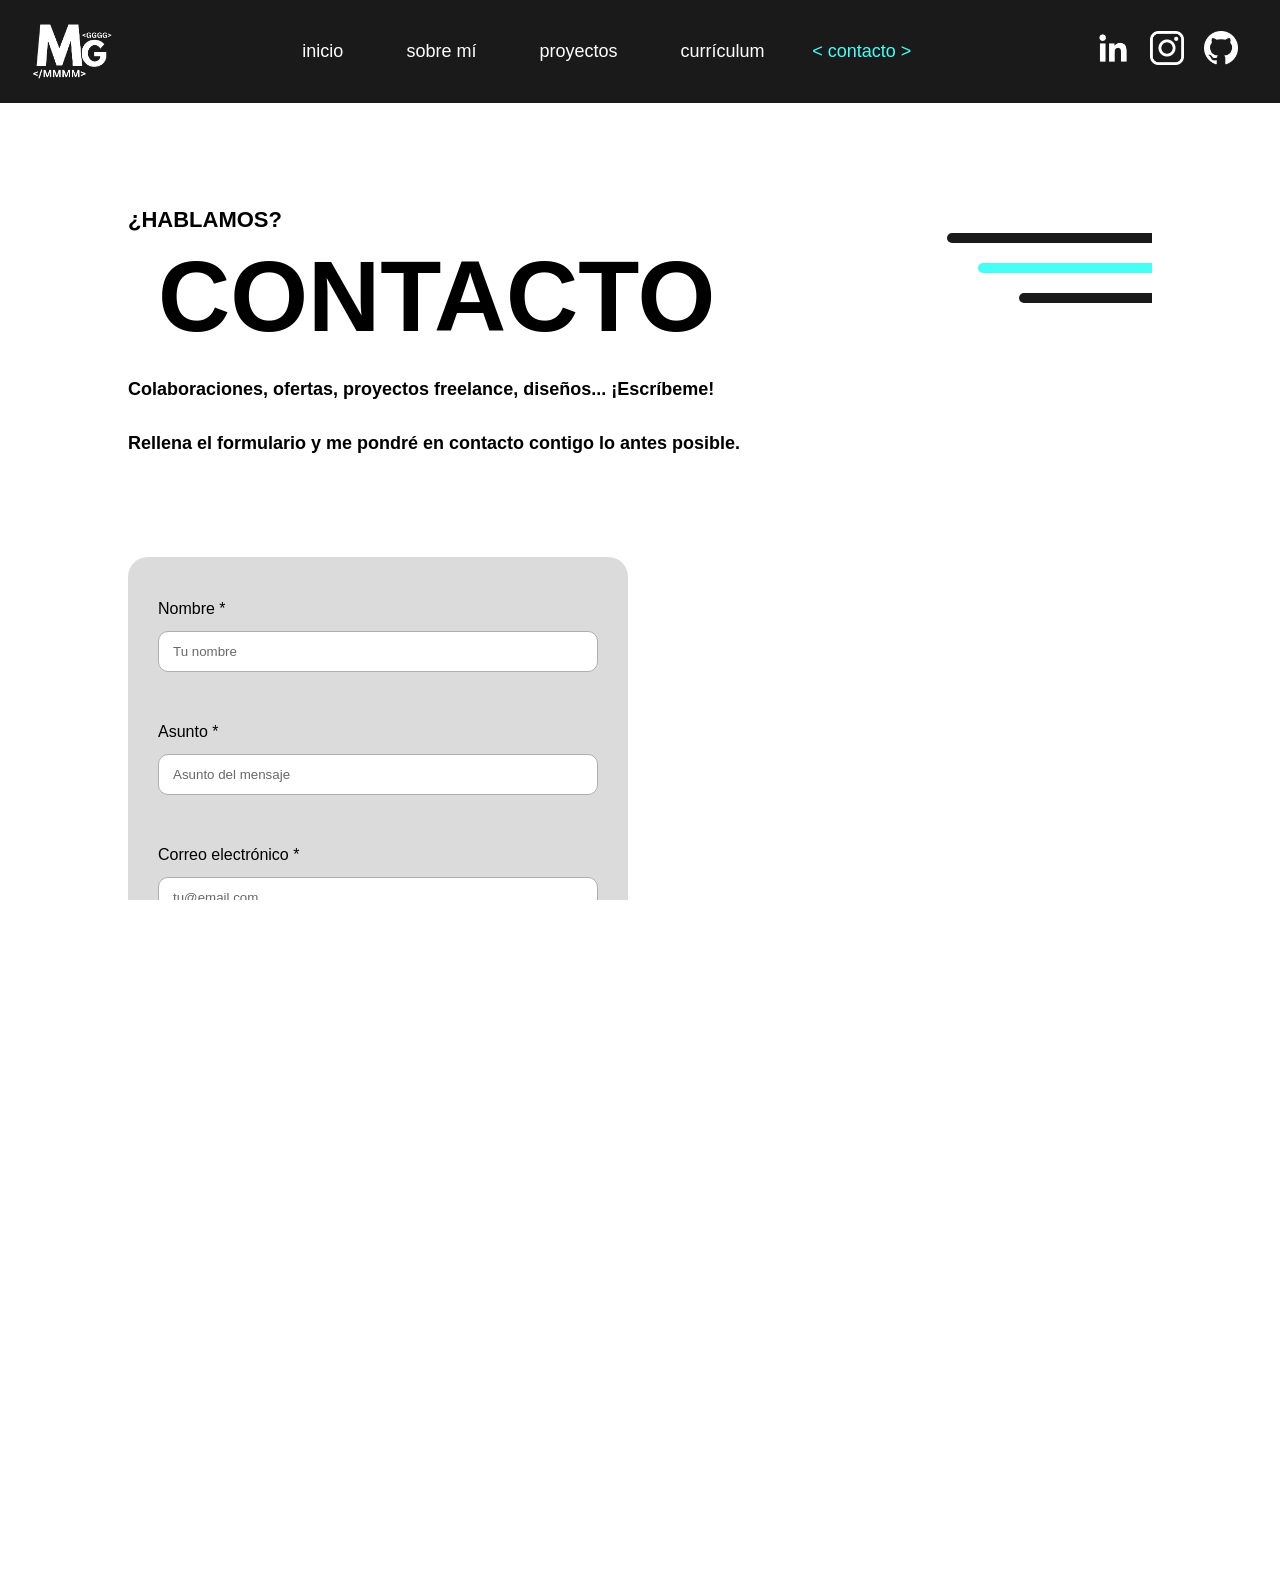
==== commit 4185f323: "Added GitHub logo to header" ====
--- a/pages/contacto.html
+++ b/pages/contacto.html
@@ -91,6 +91,9 @@
                 <a class="logo_social_overlay logo_instagram" href="https://www.instagram.com/miguelgisbert12/" target="_blank" rel="noopener noreferrer">
                     <img src="../media/logo_instagram.png" alt="logo_instagram">
                 </a>
+                <a class="logo_social_header logo_github" href="https://github.com/miguelgisbert12" target="_blank" rel="noopener noreferrer">
+                    <img src="../media/logo_github.png" alt="logo_github">
+                </a>
             </div>
         </div>
 
@@ -100,6 +103,9 @@
             </a>
             <a class="logo_social_header logo_instagram" href="https://www.instagram.com/miguelgisbert12/" target="_blank" rel="noopener noreferrer">
                 <img src="../media/logo_instagram.png" alt="logo_instagram">
+            </a>
+            <a class="logo_social_header logo_github" href="https://github.com/miguelgisbert12" target="_blank" rel="noopener noreferrer">
+                <img src="../media/logo_github.png" alt="logo_github">
             </a>
         </div>
     </header>
